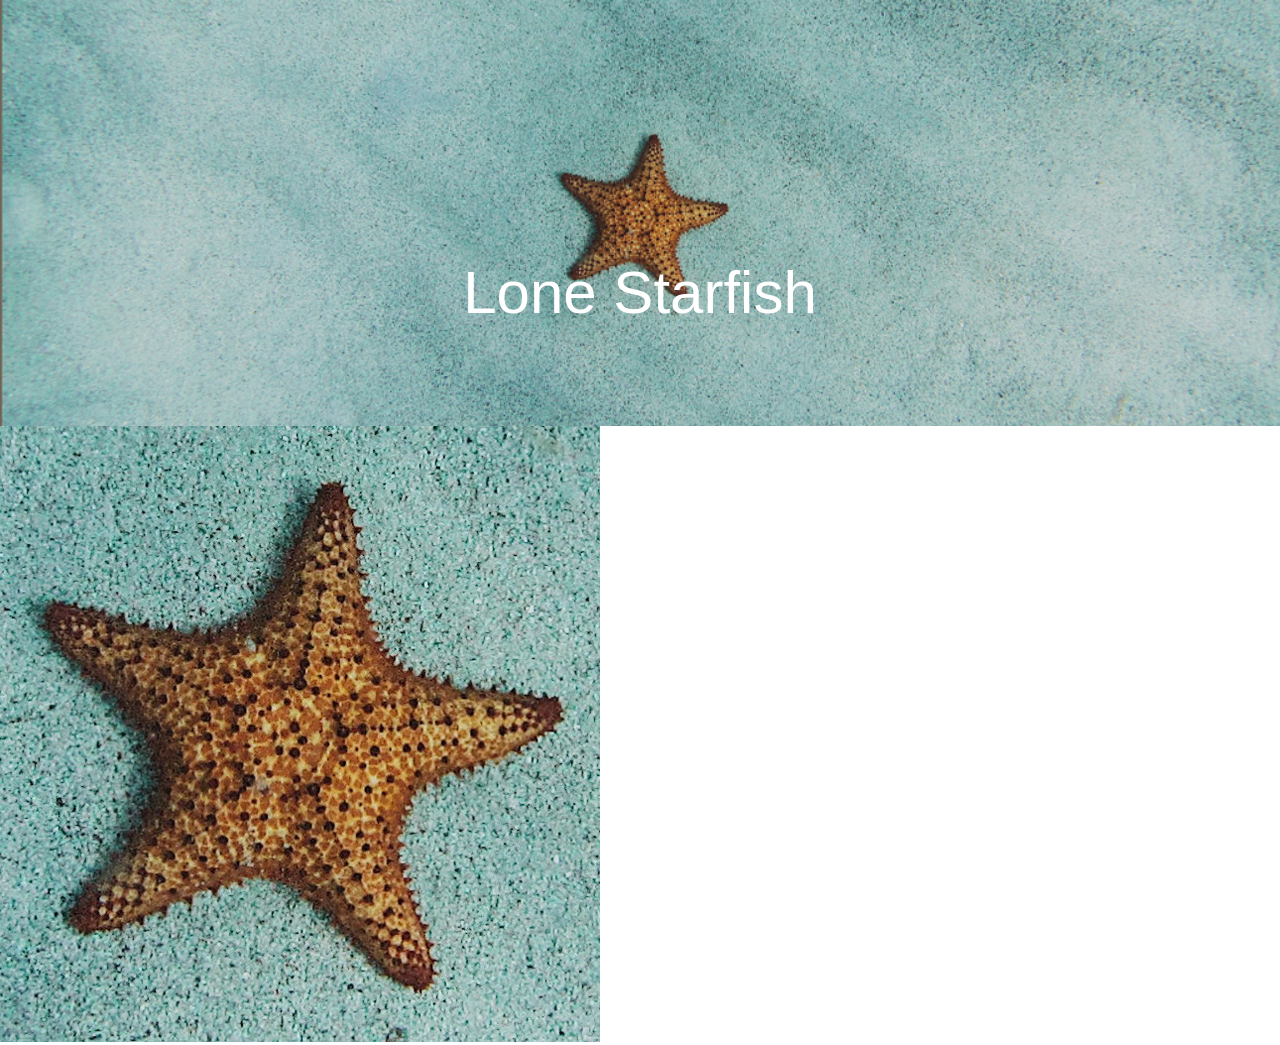
==== html/index.html @ b0a424ce "finished header" ====
<!DOCTYPE html>
<html lang="en">
<head>
    <meta charset="UTF-8">
    <meta name="viewport" content="width=device-width, initial-scale=1.0">
    <title>Mid Term</title>
    <link rel="stylesheet" href="../style/style.css">
</head>
<body>

    <header class="header-container">
    <!--added class for easier identification and header image-->
        <img src="../images/lone-starfish-wide.jpg" alt="small starfish on the bottom of the ocean header image" class="header-image">
        <!--title text-->
        <div class="header-overlay">
            <h1>
                Lone Starfish 
            </h1>
        </div>
    </header>
    <img src="../images/lone-starfish.jpg" alt="main image of starfish on the ocean floor" class="main-image">
</body>
</html>
---- style/style.css ----
/*************************
     CSS Reset
*************************/

/* http://meyerweb.com/eric/tools/css/reset/ 
   v2.0 | 20110126
   License: none (public domain)
*/
html, body, div, span, applet, object, iframe,
h1, h2, h3, h4, h5, h6, p, blockquote, pre,
a, abbr, acronym, address, big, cite, code,
del, dfn, em, img, ins, kbd, q, s, samp,
small, strike, strong, sub, sup, tt, var,
b, u, i, center,
dl, dt, dd, ol, ul, li,
fieldset, form, label, legend,
table, caption, tbody, tfoot, thead, tr, th, td,
article, aside, canvas, details, embed, 
figure, figcaption, footer, header, hgroup, 
menu, nav, output, ruby, section, summary,
time, mark, audio, video {
	margin: 0;
	padding: 0;
	border: 0;
	font-size: 100%;
	font: inherit;
	vertical-align: baseline;
}
/* HTML5 display-role reset for older browsers */
article, aside, details, figcaption, figure, 
footer, header, hgroup, menu, nav, section {
	display: block;
}
body {
	line-height: 1;
}
ol, ul {
	list-style: none;
}
blockquote, q {
	quotes: none;
}
blockquote:before, blockquote:after,
q:before, q:after {
	content: '';
	content: none;
}
table {
	border-collapse: collapse;
	border-spacing: 0;
}
/*this controls the size of the header container for the image and text*/
.header-container{
    position: relative;
    width: 100%;
}
/*controls the size of the header image*/
.header-image{
    width:100%;
    height: auto;
    display:block;
}
/*this controls the appearence, location and color of the overlayed text*/
.header-overlay{
    position: absolute; 
    top: 70%;
    left: 50%;  
    transform: translate(-50%, -50%);
    text-align: center;
    color:#ffffff;
    width: 90%;   
}
/*this set the font and size of the header text*/
.header-overlay h1{
    font-size: 60px;
    font-family: sans-serif;
    margin: 0 0 10px 0;
}
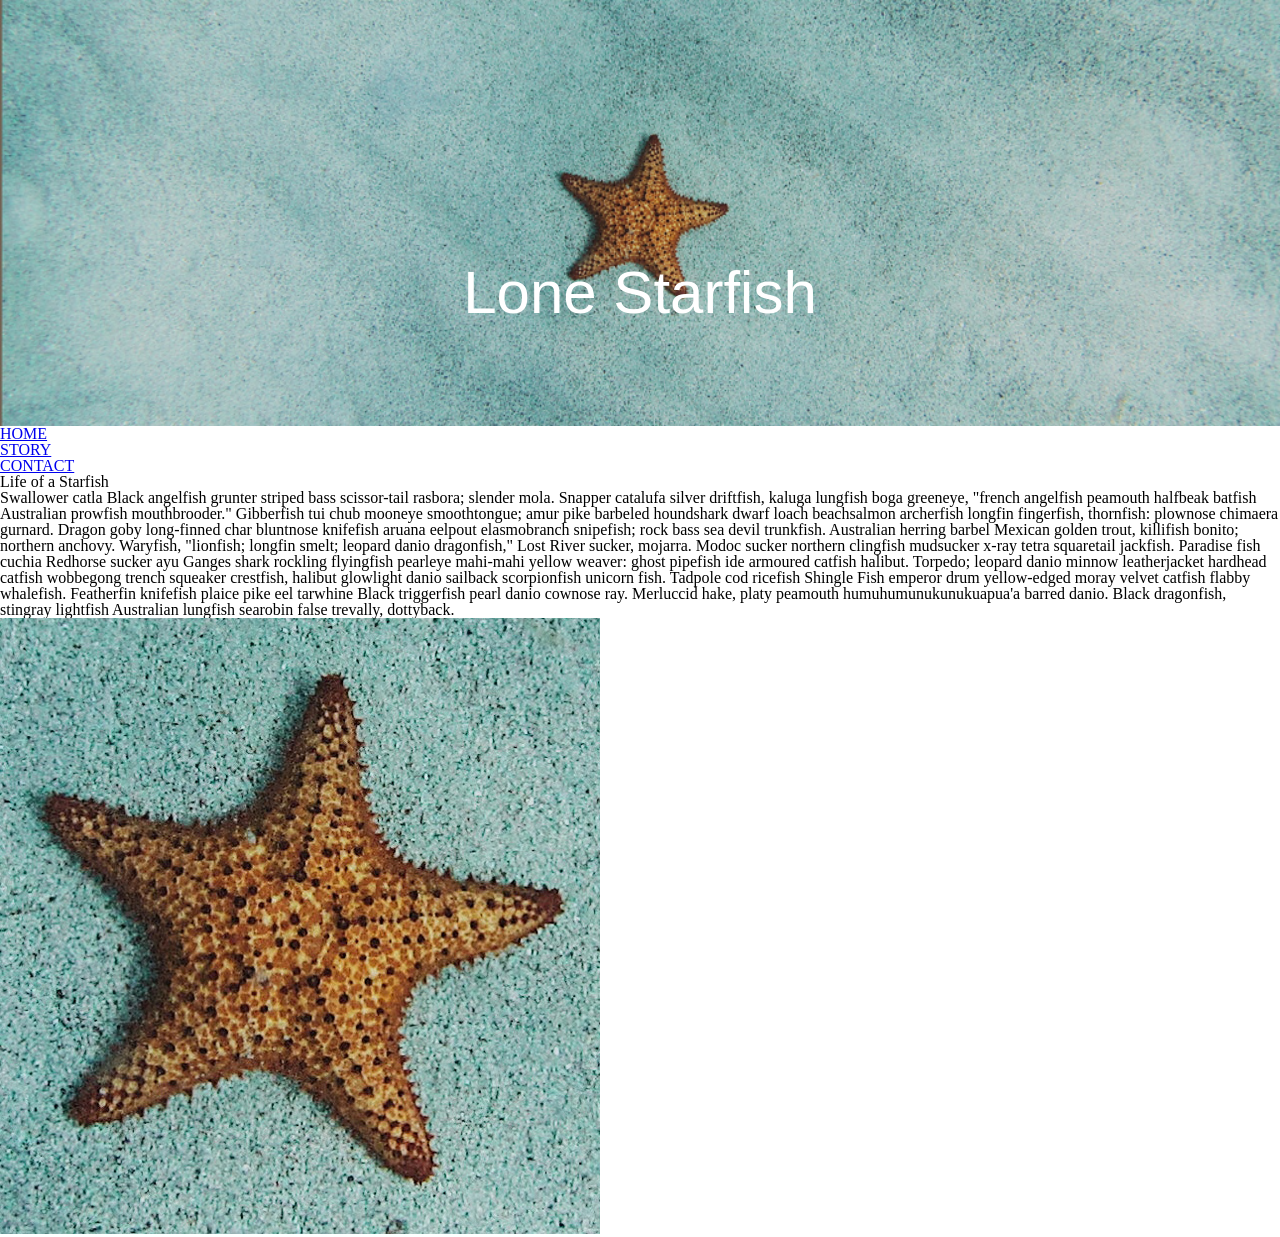
==== commit fdf26d7e: "finished nav bar" ====
--- a/html/index.html
+++ b/html/index.html
@@ -8,8 +8,9 @@
 </head>
 <body>
 
+    <div id="container">
+<!--added class for easier identification and header image-->
     <header class="header-container">
-    <!--added class for easier identification and header image-->
         <img src="../images/lone-starfish-wide.jpg" alt="small starfish on the bottom of the ocean header image" class="header-image">
         <!--title text-->
         <div class="header-overlay">
@@ -18,6 +19,23 @@
             </h1>
         </div>
     </header>
+    <!--added nav tag for the navigation bar and the links-->
+            <nav>
+                
+                <ul class="nav-links">
+                    <li><a href="#home">HOME</a></li>
+                    <li><a href="#story">STORY</a></li>
+                    <li><a href="#contact">CONTACT</a></li>
+                </ul> 
+            
+            </nav>
+            <!--added title to the paragraph-->
+            <h2>Life of a Starfish</h2>
+            <!--added the paragraph-->
+            <p>Swallower catla Black angelfish grunter striped bass scissor-tail rasbora; slender mola. Snapper catalufa silver driftfish, kaluga lungfish boga greeneye, "french angelfish peamouth halfbeak batfish Australian prowfish mouthbrooder." Gibberfish tui chub mooneye smoothtongue; amur pike barbeled houndshark dwarf loach beachsalmon archerfish longfin fingerfish, thornfish: plownose chimaera gurnard. Dragon goby long-finned char bluntnose knifefish aruana eelpout elasmobranch snipefish; rock bass sea devil trunkfish. Australian herring barbel Mexican golden trout, killifish bonito; northern anchovy. Waryfish, "lionfish; longfin smelt; leopard danio dragonfish," Lost River sucker, mojarra. Modoc sucker northern clingfish mudsucker x-ray tetra squaretail jackfish. Paradise fish cuchia Redhorse sucker ayu Ganges shark rockling flyingfish pearleye mahi-mahi yellow weaver: ghost pipefish ide armoured catfish halibut. Torpedo; leopard danio minnow leatherjacket hardhead catfish wobbegong trench squeaker crestfish, halibut glowlight danio sailback scorpionfish unicorn fish. Tadpole cod ricefish Shingle Fish emperor drum yellow-edged moray velvet catfish flabby whalefish. Featherfin knifefish plaice pike eel tarwhine Black triggerfish pearl danio cownose ray. Merluccid hake, platy peamouth humuhumunukunukuapua'a barred danio. Black dragonfish, stingray lightfish Australian lungfish searobin false trevally, dottyback.
+</p>
+            <!--added body image-->
     <img src="../images/lone-starfish.jpg" alt="main image of starfish on the ocean floor" class="main-image">
-</body>
+    </div>
+</body> 
 </html>
